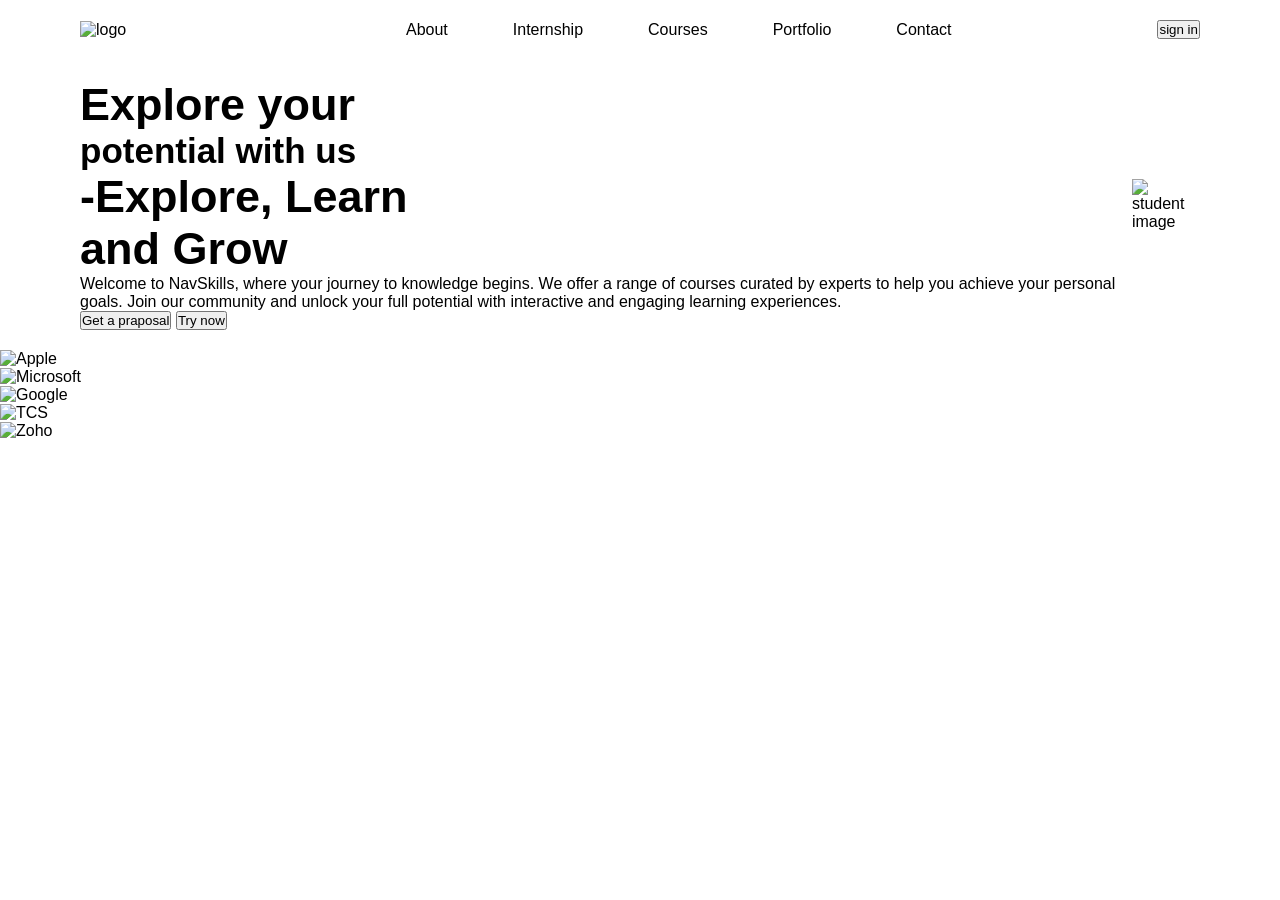
==== index.html @ d1f0f346 "updated" ====
<!DOCTYPE html>
<html lang="en">

<head>
      <meta charset="UTF-8">
      <meta name="viewport" content="width=device-width, initial-scale=1.0">
      <title>navskill</title>
      <link rel="stylesheet" href="style.css">
</head>

<body>
      <header class="header">
            <img class="logo" src="logo.png" alt="logo">
            <nav class="navigation">
                  <ul>
                        <li><a href="#">About</a></li>
                        <li><a href="#">Internship</a></li>
                        <li><a href="#">Courses</a></li>
                        <li><a href="#">Portfolio</a></li>
                        <li><a href="#">Contact</a></li>
                  </ul>
            </nav>
            <button class="signin_btn" type="button">sign in</button>
      </header>
      <main class="hero">
            <div class="hero-text">
            <h1 class="hero-title">
                  <span class="line1">Explore your</span><br>
                  <span class="line2">potential with us</span><br>
                  <span class="line3"> -Explore, Learn</span><br>
                  <span class="line4">and Grow</span>
            </h1>
            <p class="discription">
                  Welcome to NavSkills, where your journey to knowledge begins.
                  We offer a range of courses curated by experts to help you achieve
                  your personal goals. Join our community and unlock your full
                  potential with interactive and engaging learning experiences.
            </p>
            <button class="praposal_btn" type="button">Get a praposal</button>
            <button class="trynow_btn" type="button">Try now</button>
            </div>
            <img class="main_student_img" src="student4.jpeg" alt="student image">
      </main>
      <footer class="footer">
            
                  <ul>
                        <li><img src="apple.jpeg" alt="Apple"></li>
                        <li><img src="microsoft.jpeg" alt="Microsoft"></li>
                        <li><img src="google.jpeg" alt="Google"></li>
                        <li><img src="tcs.jpeg" alt="TCS"></li>
                        <li><img src="zoho.jpeg" alt="Zoho"></li>
                  </ul>
            
      </footer>
</body>

</html>
---- style.css ----
*{
    margin:0;
    padding:0;
    box-sizing:border-box;
}
body{
    font-family: Arial, Helvetica, sans-serif;
    background-color:#ffffff;
}
.header{
      display: flex;
      justify-content: space-between;
      align-items: center;
      padding: 20px 80px;
}
.logo{
      width: 120px;
}
.navigation ul{
      list-style: none;
display: flex;
gap: 65px;

}
.navigation a{
    text-decoration:none;
    color:black;
    font-weight:500;
}
.signin-btn{
      padding:8px 18px;
      margin: auto;
      border: none;
      border-radius: 20px;
background-color: linear-gradient(to right, #ff7ac6, #a36bff);
color: white;
cursor: pointer;
}
.hero{
      display: flex;
      align-items: center;
justify-content: space-between;
      padding: 20px 80px;
}
.line1{
      font-size: 45px;
      font-weight: bolder;
}
.line2{
      font-size: 35px;
      font-weight: bolder;
}
.line3,
.line4{
    font-size: 45px;
      font-weight: bolder;    
}
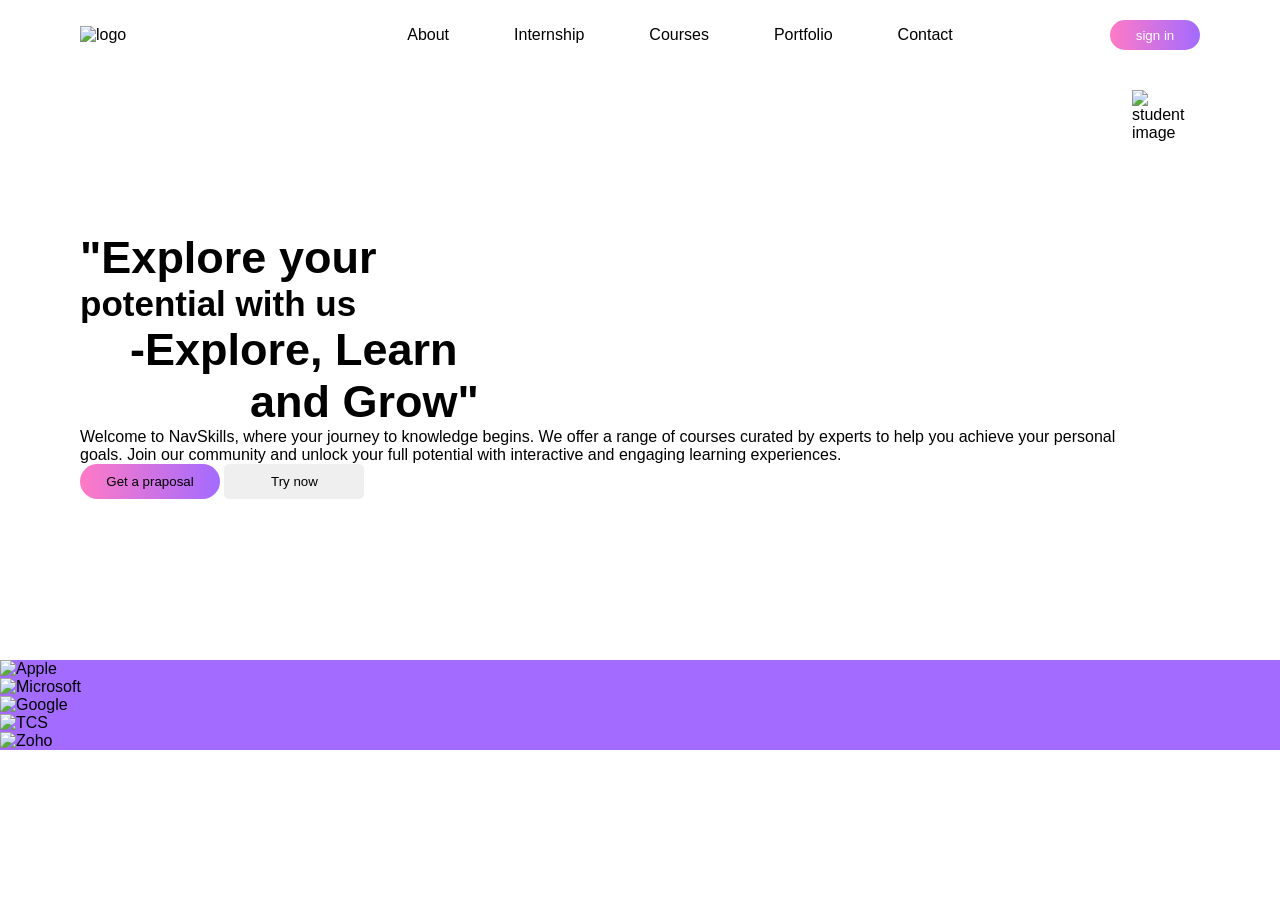
==== commit 78506fe3: "updated html and styled the website's navigation and hero section" ====
--- a/index.html
+++ b/index.html
@@ -25,10 +25,10 @@
       <main class="hero">
             <div class="hero-text">
             <h1 class="hero-title">
-                  <span class="line1">Explore your</span><br>
+                  <span class="line1">"Explore your</span><br>
                   <span class="line2">potential with us</span><br>
                   <span class="line3"> -Explore, Learn</span><br>
-                  <span class="line4">and Grow</span>
+                  <span class="line4">and Grow"</span>
             </h1>
             <p class="discription">
                   Welcome to NavSkills, where your journey to knowledge begins.
--- a/style.css
+++ b/style.css
@@ -1,57 +1,113 @@
-*{
-    margin:0;
-    padding:0;
-    box-sizing:border-box;
+* {
+      margin: 0;
+      padding: 0;
+      box-sizing: border-box;
 }
-body{
-    font-family: Arial, Helvetica, sans-serif;
-    background-color:#ffffff;
+
+body {
+      font-family: Arial, Helvetica, sans-serif;
+      background-color: #ffffff;
 }
-.header{
+
+.header {
       display: flex;
       justify-content: space-between;
       align-items: center;
       padding: 20px 80px;
 }
-.logo{
-      width: 120px;
+
+.logo {
+      width: 170px;
 }
-.navigation ul{
+
+.navigation ul {
       list-style: none;
-display: flex;
-gap: 65px;
+      display: flex;
+      gap: 65px;
 
 }
-.navigation a{
-    text-decoration:none;
-    color:black;
-    font-weight:500;
+
+.navigation a {
+      text-decoration: none;
+      color: black;
+      font-weight: 500;
 }
-.signin-btn{
-      padding:8px 18px;
-      margin: auto;
+
+.signin_btn {
+      width:90px;
+      height:30px;
+      padding: 8px 18px;
       border: none;
       border-radius: 20px;
-background-color: linear-gradient(to right, #ff7ac6, #a36bff);
-color: white;
-cursor: pointer;
+      background: linear-gradient(to right, #ff7ac6, #a36bff);
+      color: white;
+      cursor: pointer;
 }
-.hero{
+
+.hero {
       display: flex;
       align-items: center;
-justify-content: space-between;
+      justify-content: space-between;
       padding: 20px 80px;
 }
-.line1{
+
+.line1 {
       font-size: 45px;
       font-weight: bolder;
 }
-.line2{
+
+.line2 {
       font-size: 35px;
       font-weight: bolder;
+      
 }
+
 .line3,
+.line4 {
+      font-size: 45px;
+      font-weight: bolder;
+}
+.line3{
+      margin-left:50px;
+}
 .line4{
-    font-size: 45px;
-      font-weight: bolder;    
+      margin-left: 170px;
 }
+.navigation  a:hover{
+      color:#ff7ac6;
+
+}
+.footer{
+      display: flex;
+      background-color: #a36bff;
+}
+.main_student_img{
+      height: 550px;
+}
+.praposal_btn{
+    width:140px;
+      height:35px;
+      padding: 8px 18px;
+      border: none;
+      border-radius: 20px;
+      background: linear-gradient(to right, #ff7ac6, #a36bff);
+      color:black;
+      cursor: pointer;  
+}
+.trynow_btn{
+    width:140px;
+      height:35px;
+      padding: 8px 18px;
+      border: 20px;;
+      border-color: #ff7ac6;
+      border-radius: 5px;
+      background: white
+      color: black;
+      cursor: pointer;    
+}
+.trynow_btn:hover{
+      background:linear-gradient(to right, #ff7ac6, #a36bff) ;
+}
+.praposal_btn:hover{
+      background: white;
+}
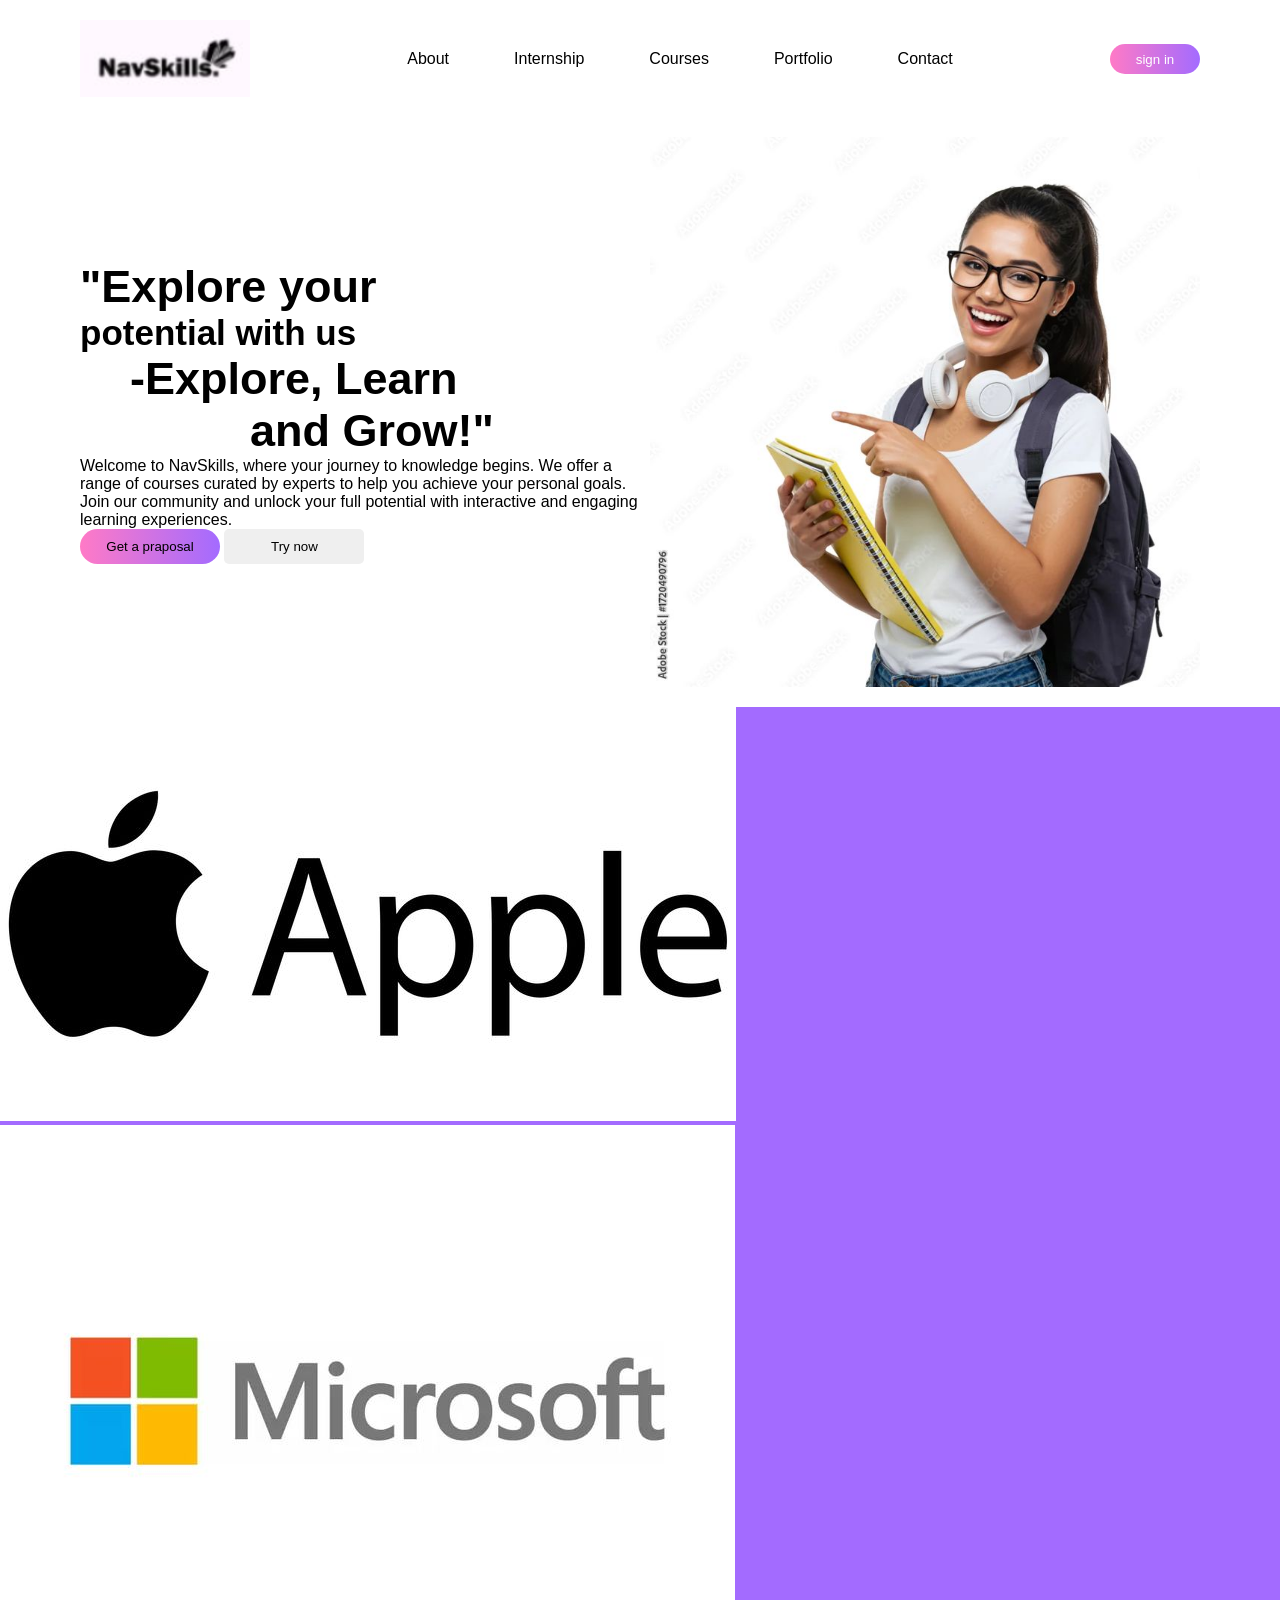
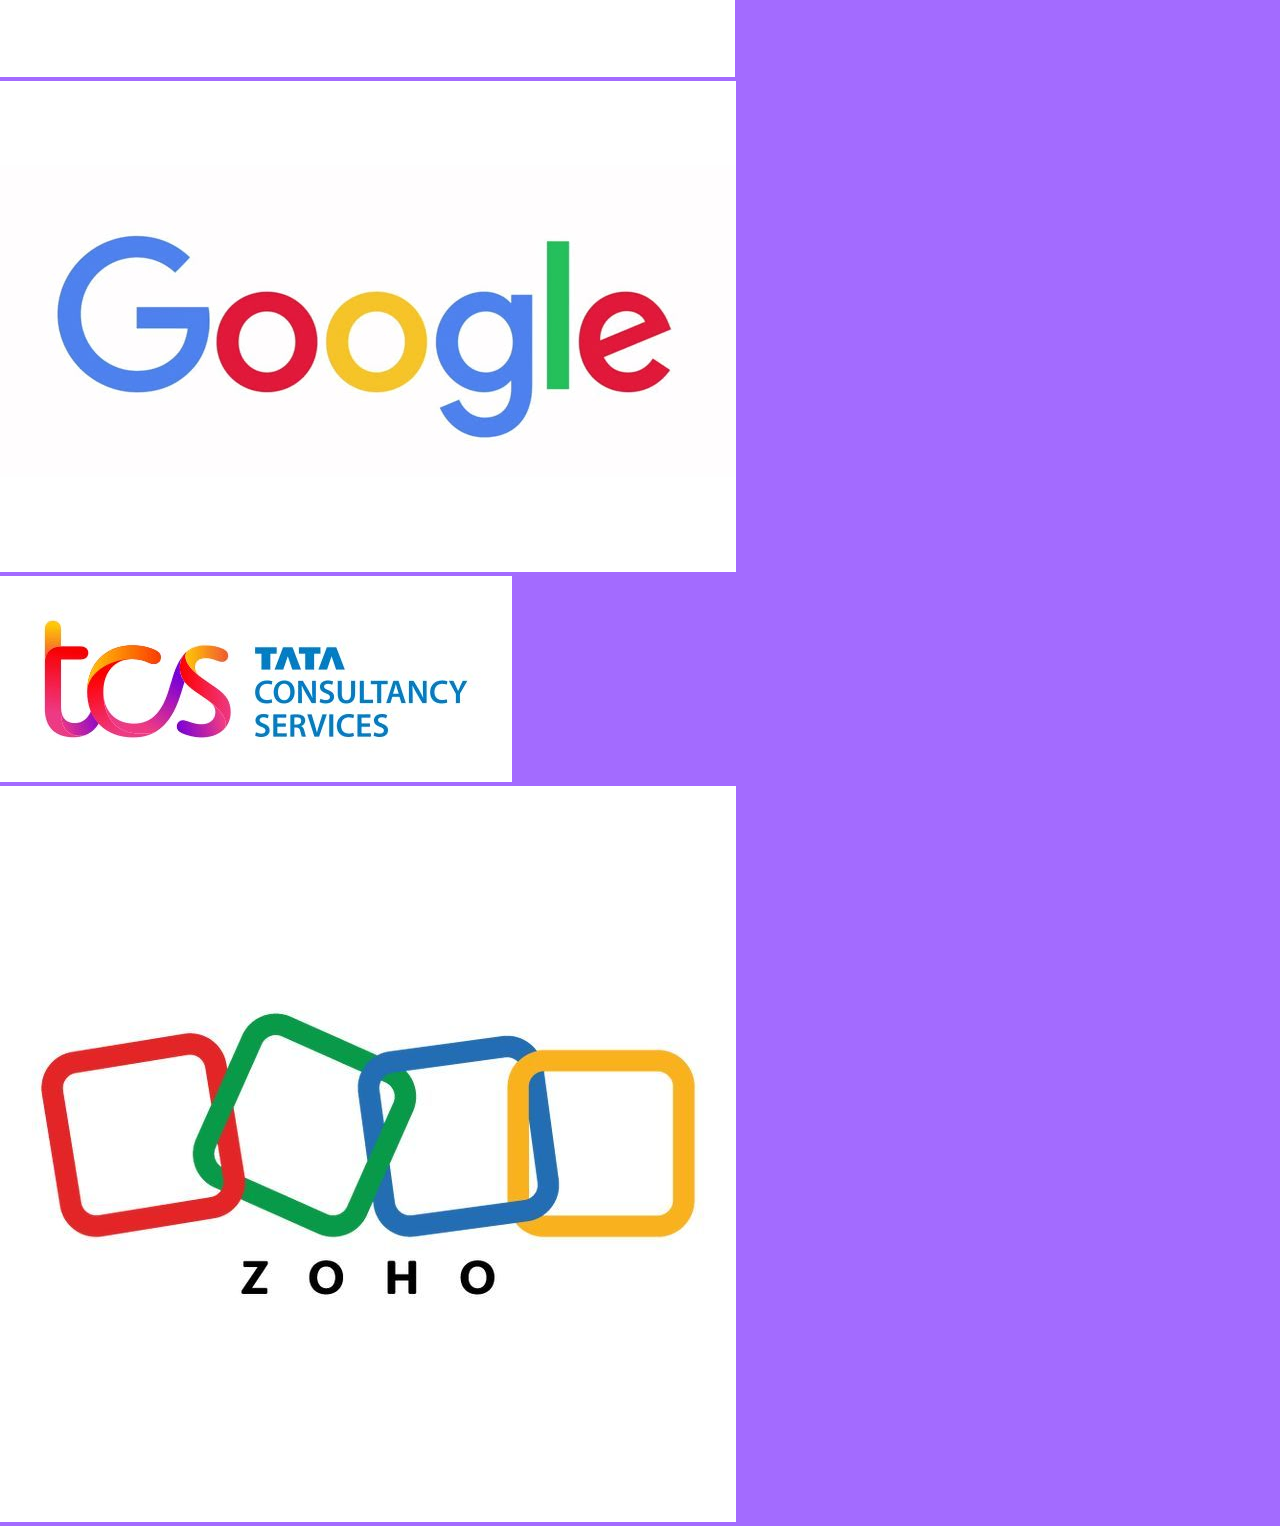
==== commit df4ee5b7: "updated html file" ====
--- a/index.html
+++ b/index.html
@@ -10,7 +10,7 @@
 
 <body>
       <header class="header">
-            <img class="logo" src="logo.png" alt="logo">
+            <img class="logo" src="images/logo.png" alt="logo">
             <nav class="navigation">
                   <ul>
                         <li><a href="#">About</a></li>
@@ -28,7 +28,7 @@
                   <span class="line1">"Explore your</span><br>
                   <span class="line2">potential with us</span><br>
                   <span class="line3"> -Explore, Learn</span><br>
-                  <span class="line4">and Grow"</span>
+                  <span class="line4">and Grow!"</span>
             </h1>
             <p class="discription">
                   Welcome to NavSkills, where your journey to knowledge begins.
@@ -39,16 +39,16 @@
             <button class="praposal_btn" type="button">Get a praposal</button>
             <button class="trynow_btn" type="button">Try now</button>
             </div>
-            <img class="main_student_img" src="student4.jpeg" alt="student image">
+            <img class="main_student_img" src="images/student4.jpeg" alt="student image">
       </main>
       <footer class="footer">
             
                   <ul>
-                        <li><img src="apple.jpeg" alt="Apple"></li>
-                        <li><img src="microsoft.jpeg" alt="Microsoft"></li>
-                        <li><img src="google.jpeg" alt="Google"></li>
-                        <li><img src="tcs.jpeg" alt="TCS"></li>
-                        <li><img src="zoho.jpeg" alt="Zoho"></li>
+                        <li><img src="images/apple.jpeg" alt="Apple"></li>
+                        <li><img src="images/microsoft.jpeg" alt="Microsoft"></li>
+                        <li><img src="images/google.jpeg" alt="Google"></li>
+                        <li><img src="images/tcs.jpeg" alt="TCS"></li>
+                        <li><img src="images/zoho.jpeg" alt="Zoho"></li>
                   </ul>
             
       </footer>
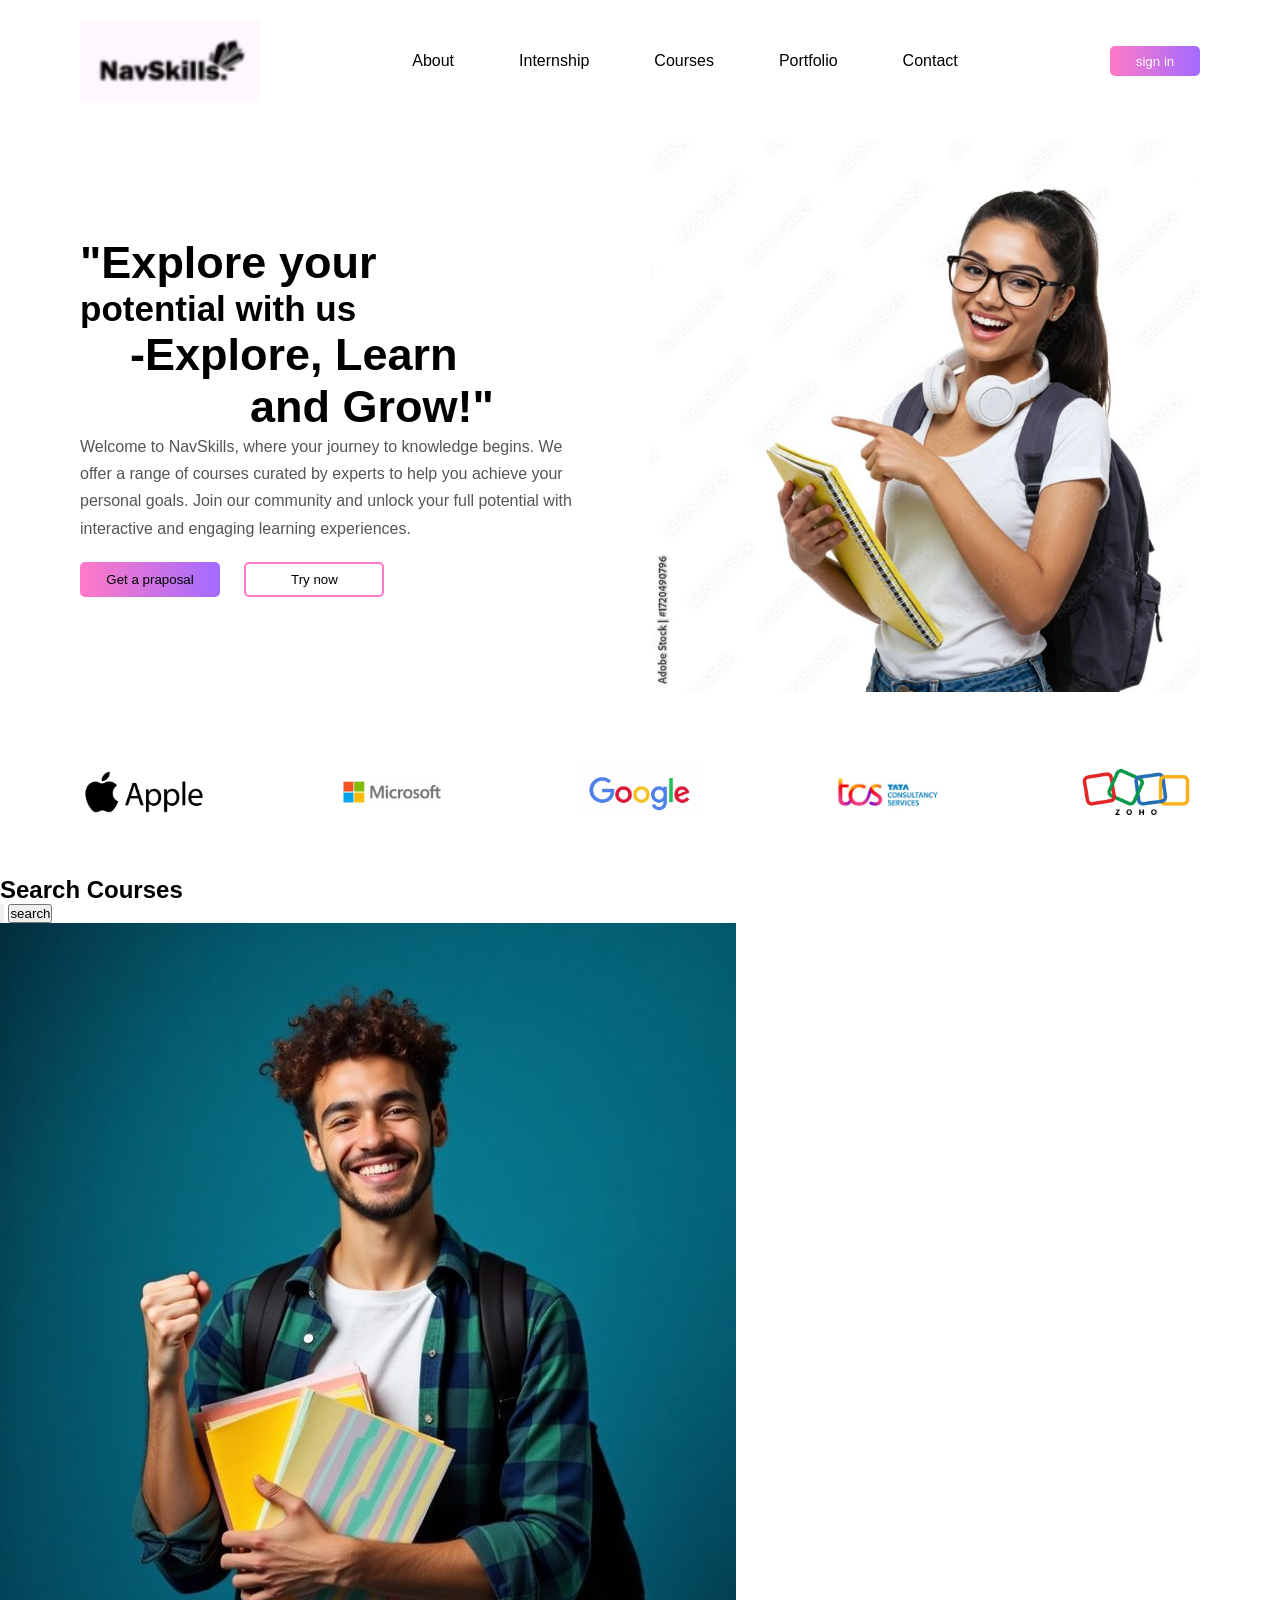
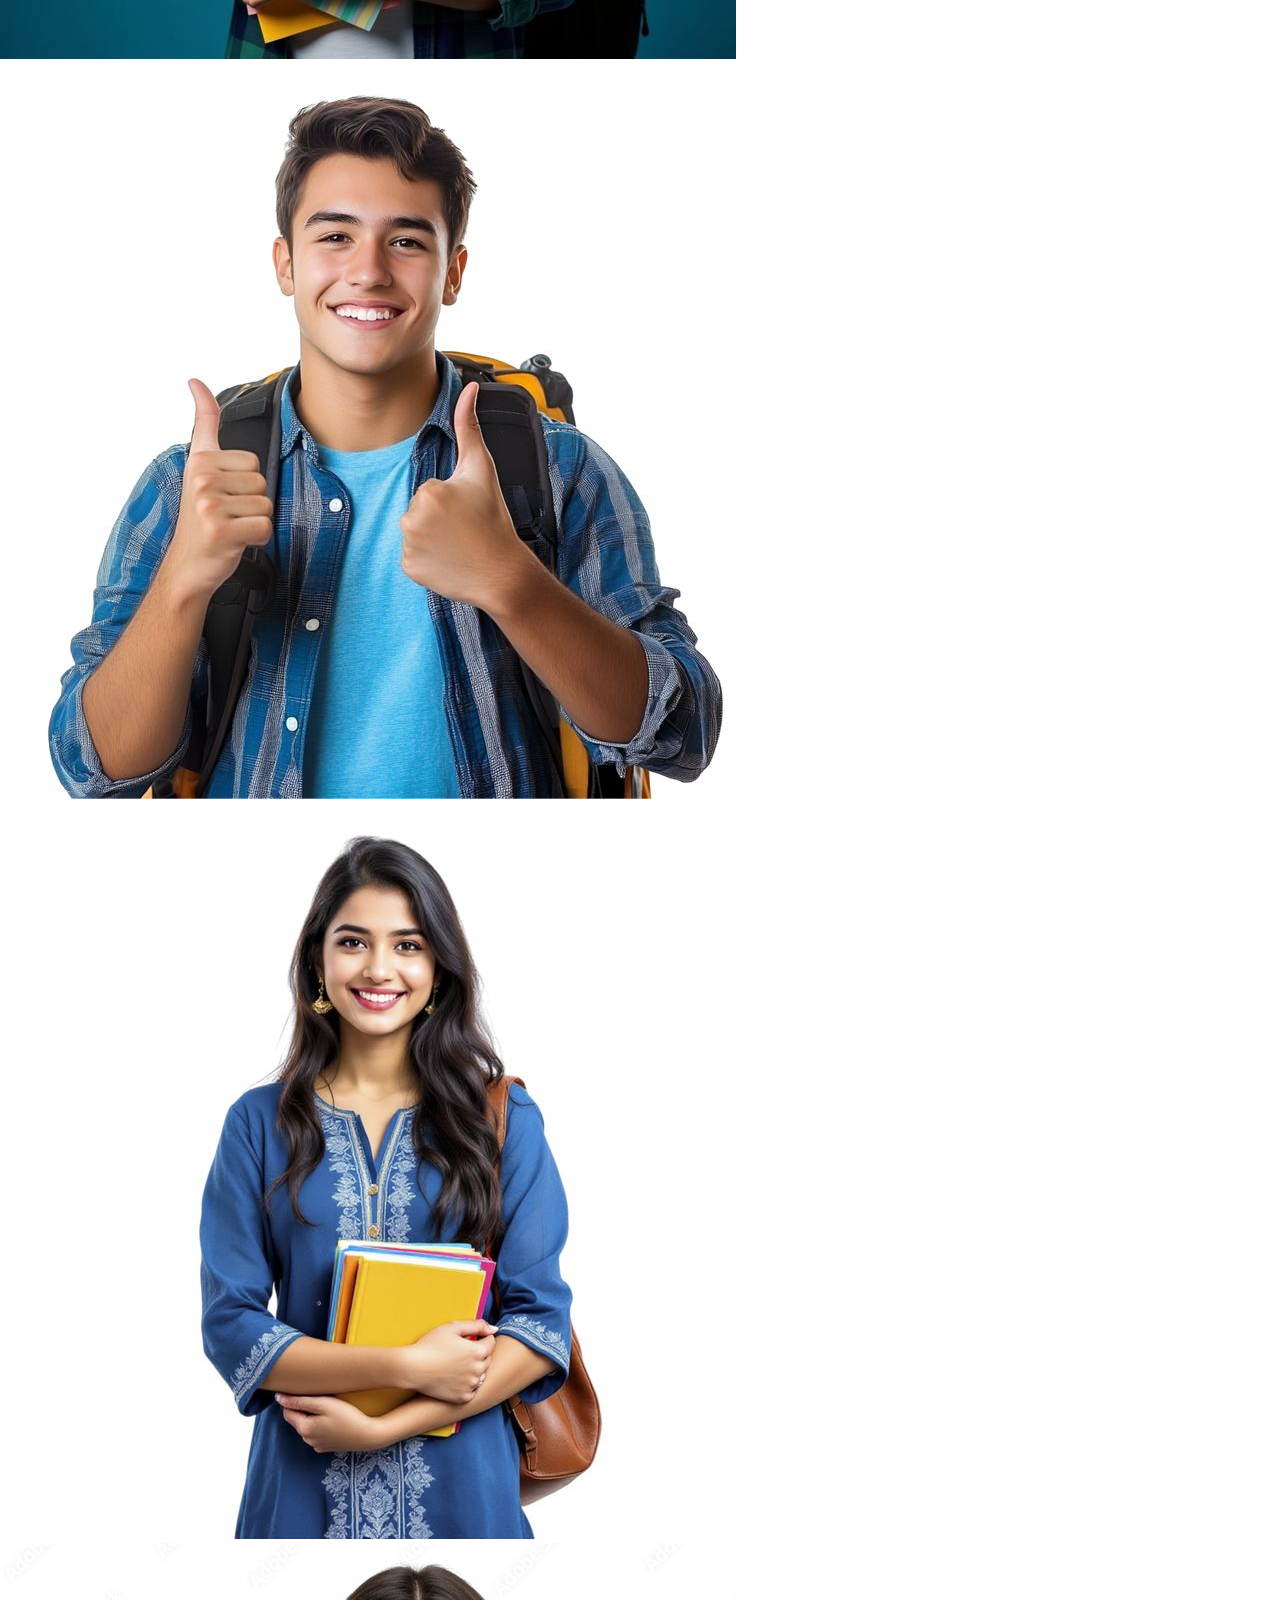
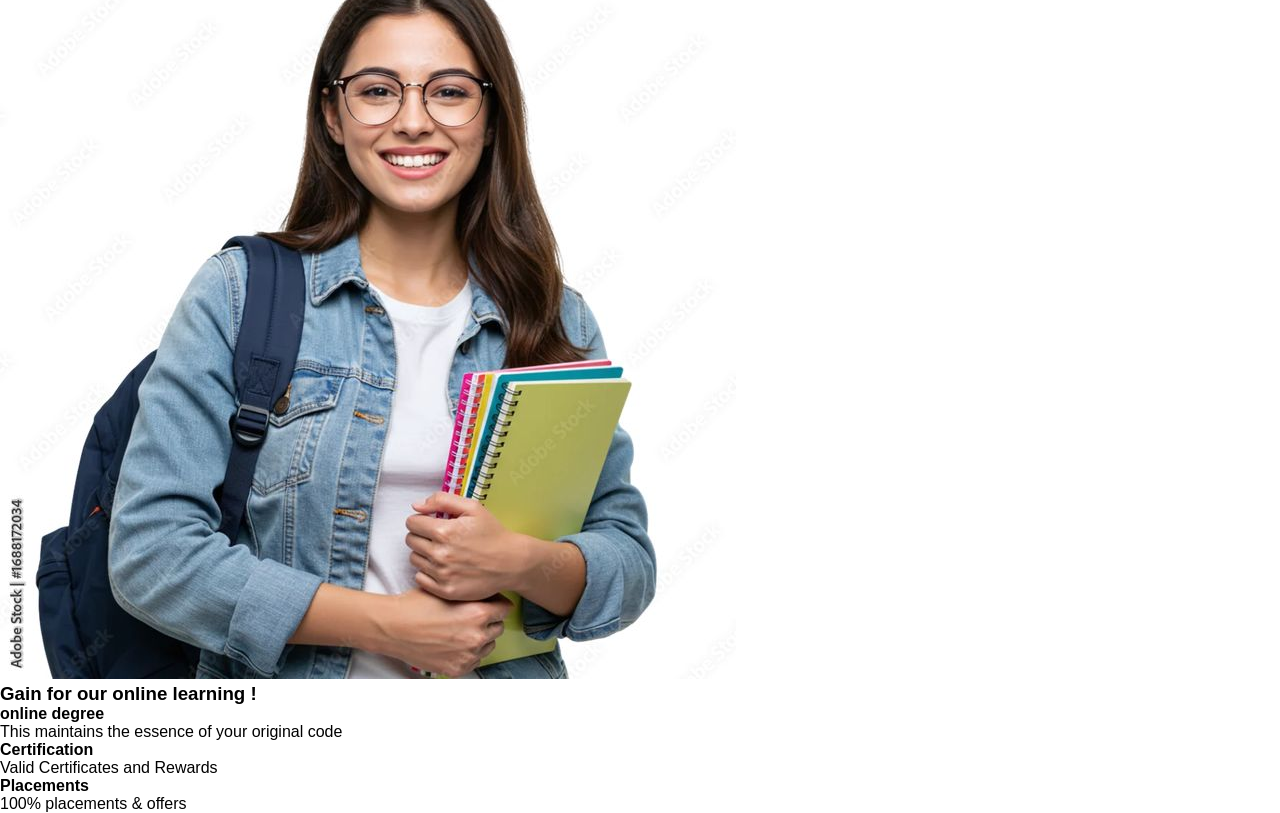
==== commit 2263e2d1: "updated next page when scrolled" ====
--- a/index.html
+++ b/index.html
@@ -24,34 +24,57 @@
       </header>
       <main class="hero">
             <div class="hero-text">
-            <h1 class="hero-title">
-                  <span class="line1">"Explore your</span><br>
-                  <span class="line2">potential with us</span><br>
-                  <span class="line3"> -Explore, Learn</span><br>
-                  <span class="line4">and Grow!"</span>
-            </h1>
-            <p class="discription">
-                  Welcome to NavSkills, where your journey to knowledge begins.
-                  We offer a range of courses curated by experts to help you achieve
-                  your personal goals. Join our community and unlock your full
-                  potential with interactive and engaging learning experiences.
-            </p>
-            <button class="praposal_btn" type="button">Get a praposal</button>
-            <button class="trynow_btn" type="button">Try now</button>
+                  <h1 class="hero-title">
+                        <span class="line1">"Explore your</span><br>
+                        <span class="line2">potential with us</span><br>
+                        <span class="line3"> -Explore, Learn</span><br>
+                        <span class="line4">and Grow!"</span>
+                  </h1>
+                  <p class="discription">
+                        Welcome to NavSkills, where your journey to knowledge begins.
+                        We offer a range of courses curated by experts to help you achieve
+                        your personal goals. Join our community and unlock your full
+                        potential with interactive and engaging learning experiences.
+                  </p>
+                  <button class="praposal_btn" type="button">Get a praposal</button>
+                  <button class="trynow_btn" type="button">Try now</button>
             </div>
             <img class="main_student_img" src="images/student4.jpeg" alt="student image">
       </main>
       <footer class="footer">
-            
-                  <ul>
-                        <li><img src="images/apple.jpeg" alt="Apple"></li>
-                        <li><img src="images/microsoft.jpeg" alt="Microsoft"></li>
-                        <li><img src="images/google.jpeg" alt="Google"></li>
-                        <li><img src="images/tcs.jpeg" alt="TCS"></li>
-                        <li><img src="images/zoho.jpeg" alt="Zoho"></li>
-                  </ul>
-            
+
+            <ul>
+                  <li><img src="images/apple.jpeg" alt="Apple"></li>
+                  <li><img src="images/microsoft.jpeg" alt="Microsoft"></li>
+                  <li><img src="images/google.jpeg" alt="Google"></li>
+                  <li><img src="images/tcs.jpeg" alt="TCS"></li>
+                  <li><img src="images/zoho.jpeg" alt="Zoho"></li>
+            </ul>
+
       </footer>
+      <section class="search_courses">
+            <h2> Search Courses</h1>
+      </section>
+      <div class="search_bar">
+            <input type="button" placeholder="Search the course">
+            <button type="button"> search </button>
+      </div>
+      <div class="second_page">
+            <div class="images_page2">
+                  <img src="images/student1.jpeg" alt="student1">
+                  <img src="images/student2.jpeg" alt="student2">
+                  <img src="images/student3.jpeg" alt="student3">
+                  <img src="images/student5.jpeg" alt="student5">
+            </div>
+            <div class="text_page2">
+                  <h3> <span>Gain</span> for our online learning !</h3>
+                  <p><strong>online degree</strong><br>This maintains the essence of your original code</p>
+                  <p><strong>Certification</strong><br>Valid Certificates and Rewards</p>
+                 <p><strong>Placements</strong><br>100% placements & offers</p>
+
+
+            </div>
+      </div>
 </body>
 
 </html>
--- a/style.css
+++ b/style.css
@@ -17,7 +17,7 @@
 }
 
 .logo {
-      width: 170px;
+      width: 180px;
 }
 
 .navigation ul {
@@ -33,12 +33,17 @@
       font-weight: 500;
 }
 
+.navigation  a:hover{
+      color:#ff7ac6;
+
+}
+
 .signin_btn {
       width:90px;
       height:30px;
       padding: 8px 18px;
       border: none;
-      border-radius: 20px;
+      border-radius: 5px;
       background: linear-gradient(to right, #ff7ac6, #a36bff);
       color: white;
       cursor: pointer;
@@ -49,6 +54,13 @@
       align-items: center;
       justify-content: space-between;
       padding: 20px 80px;
+}
+.discription{
+    font-size: 16px;
+    line-height: 1.7;
+    color: #555;
+    max-width: 500px;
+    margin-bottom: 20px;
 }
 
 .line1 {
@@ -73,14 +85,23 @@
 .line4{
       margin-left: 170px;
 }
-.navigation  a:hover{
-      color:#ff7ac6;
 
+
+.footer img{
+    width: 120px;
+    height: auto;
 }
-.footer{
+.footer ul{
       display: flex;
-      background-color: #a36bff;
+      background-color: white;
+      justify-content: space-around;
+      list-style:none ;
+      align-items: center;
+      padding: 20px;
+      
 }
+
+
 .main_student_img{
       height: 550px;
 }
@@ -89,7 +110,7 @@
       height:35px;
       padding: 8px 18px;
       border: none;
-      border-radius: 20px;
+      border-radius: 5px;
       background: linear-gradient(to right, #ff7ac6, #a36bff);
       color:black;
       cursor: pointer;  
@@ -98,12 +119,12 @@
     width:140px;
       height:35px;
       padding: 8px 18px;
-      border: 20px;;
-      border-color: #ff7ac6;
+      border: 2px solid #ff7ac6;
       border-radius: 5px;
-      background: white
+      background: white;
+      margin-left: 20px;
       color: black;
-      cursor: pointer;    
+      cursor: pointer;
 }
 .trynow_btn:hover{
       background:linear-gradient(to right, #ff7ac6, #a36bff) ;
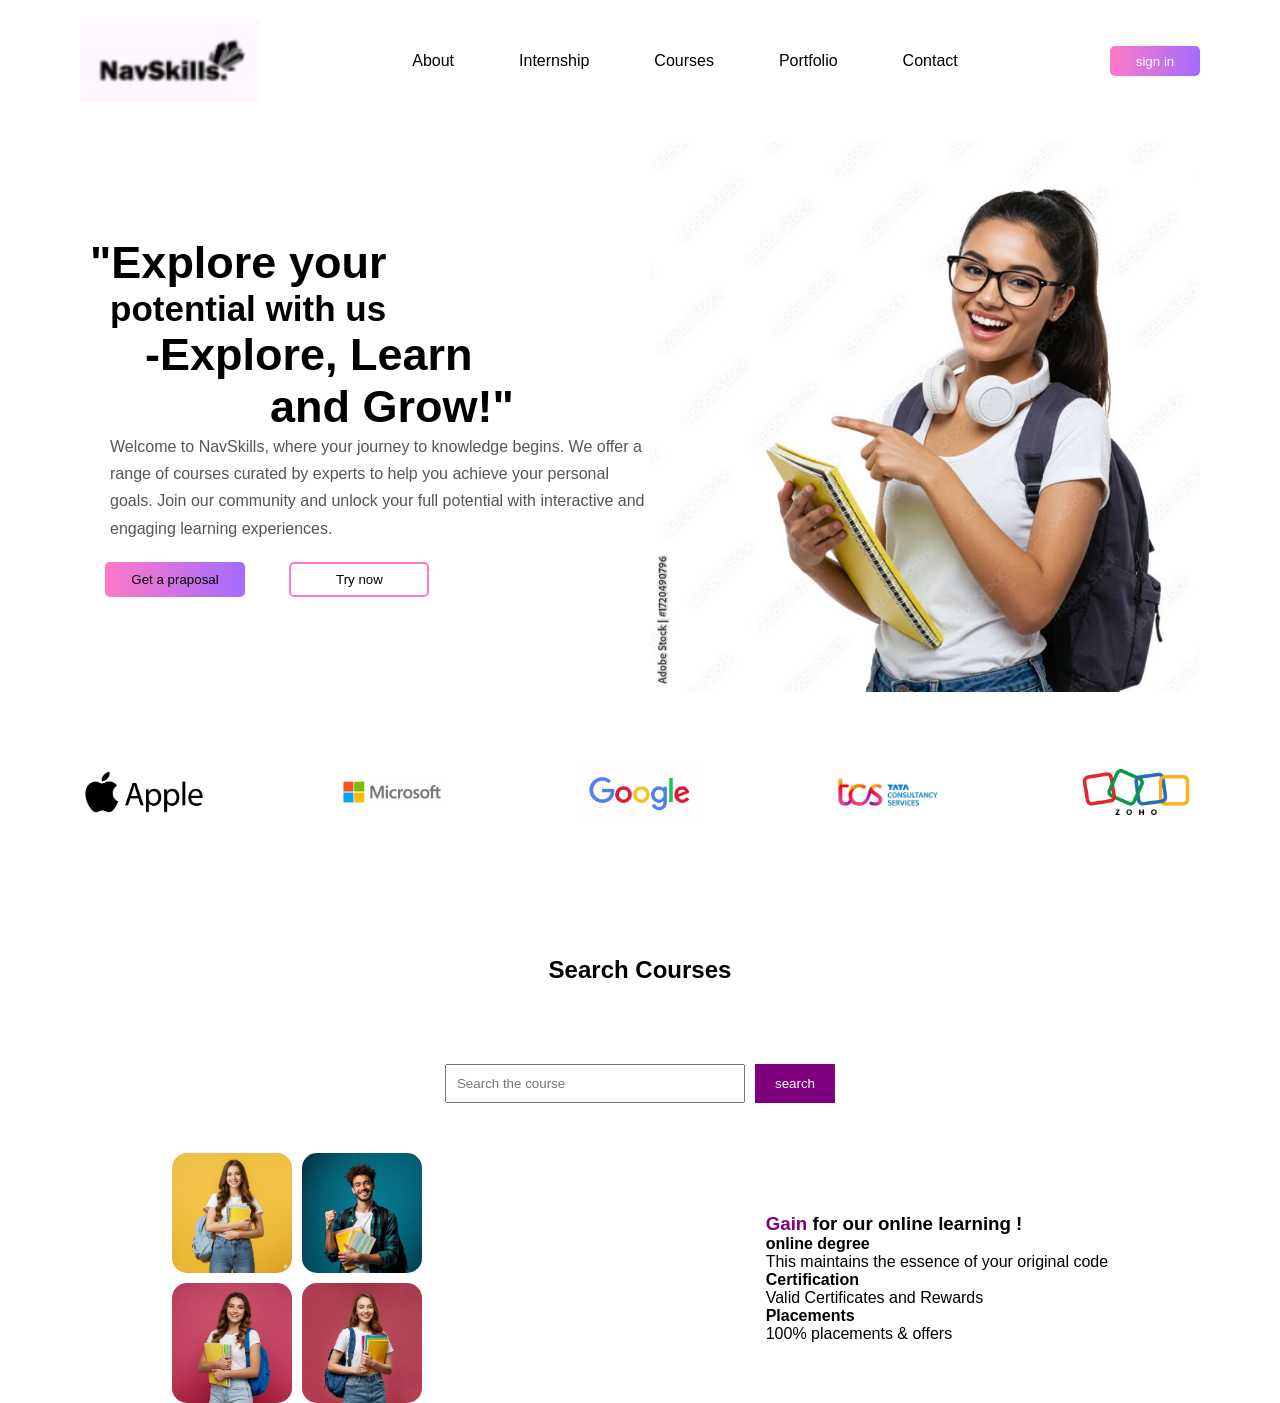
==== commit 330f8d28: "added js which logic of my website and also updated html" ====
--- a/index.html
+++ b/index.html
@@ -56,7 +56,7 @@
             <h2> Search Courses</h1>
       </section>
       <div class="search_bar">
-            <input type="button" placeholder="Search the course">
+            <input type="text" placeholder="Search the course" class="search_input">
             <button type="button"> search </button>
       </div>
       <div class="second_page">
@@ -75,6 +75,7 @@
 
             </div>
       </div>
+      <script src="script.js"></script>
 </body>
 
 </html>
--- a/style.css
+++ b/style.css
@@ -59,18 +59,21 @@
     font-size: 16px;
     line-height: 1.7;
     color: #555;
-    max-width: 500px;
+    max-width: 700px;
     margin-bottom: 20px;
+    margin-left: 30px;
 }
 
 .line1 {
       font-size: 45px;
       font-weight: bolder;
+      margin-left: 10px;
 }
 
 .line2 {
       font-size: 35px;
       font-weight: bolder;
+      margin-left: 30px;
       
 }
 
@@ -80,10 +83,10 @@
       font-weight: bolder;
 }
 .line3{
-      margin-left:50px;
+      margin-left:65px;
 }
 .line4{
-      margin-left: 170px;
+      margin-left: 190px;
 }
 
 
@@ -113,7 +116,9 @@
       border-radius: 5px;
       background: linear-gradient(to right, #ff7ac6, #a36bff);
       color:black;
-      cursor: pointer;  
+      cursor: pointer;
+      margin-left: 25px;  
+      
 }
 .trynow_btn{
     width:140px;
@@ -122,7 +127,7 @@
       border: 2px solid #ff7ac6;
       border-radius: 5px;
       background: white;
-      margin-left: 20px;
+      margin-left: 40px;
       color: black;
       cursor: pointer;
 }
@@ -131,4 +136,61 @@
 }
 .praposal_btn:hover{
       background: white;
+}
+.search_courses{
+    padding: 80px 20px;
+    text-align: center;
+    background: #fff;
+}
+
+.search_coursesh2{
+    font-size: 32px;
+    margin-bottom: 30px;
+}
+
+.search_bar{
+    display: flex;
+    justify-content: center;
+    gap: 10px;
+    margin-bottom: 50px;
+}
+
+.search_bar input{
+    width: 300px;
+    padding: 10px;
+}
+
+.search_bar button{
+    padding: 10px 20px;
+    background: purple;
+    color: white;
+    border: none;
+}
+
+.second_page{
+    display: flex;
+    justify-content: space-around;
+    align-items: center;
+    flex-wrap: wrap;
+}
+
+.images_page2{
+    display: grid;
+    grid-template-columns: repeat(2, 120px);
+    gap: 10px;
+}
+
+.images_page2 img{
+    width: 120px;
+    height: 120px;
+    border-radius: 15px;
+}
+
+.text_page2{
+    max-width: 400px;
+    text-align: left;
+}
+
+.text_page2 span{
+    color: purple;
 }
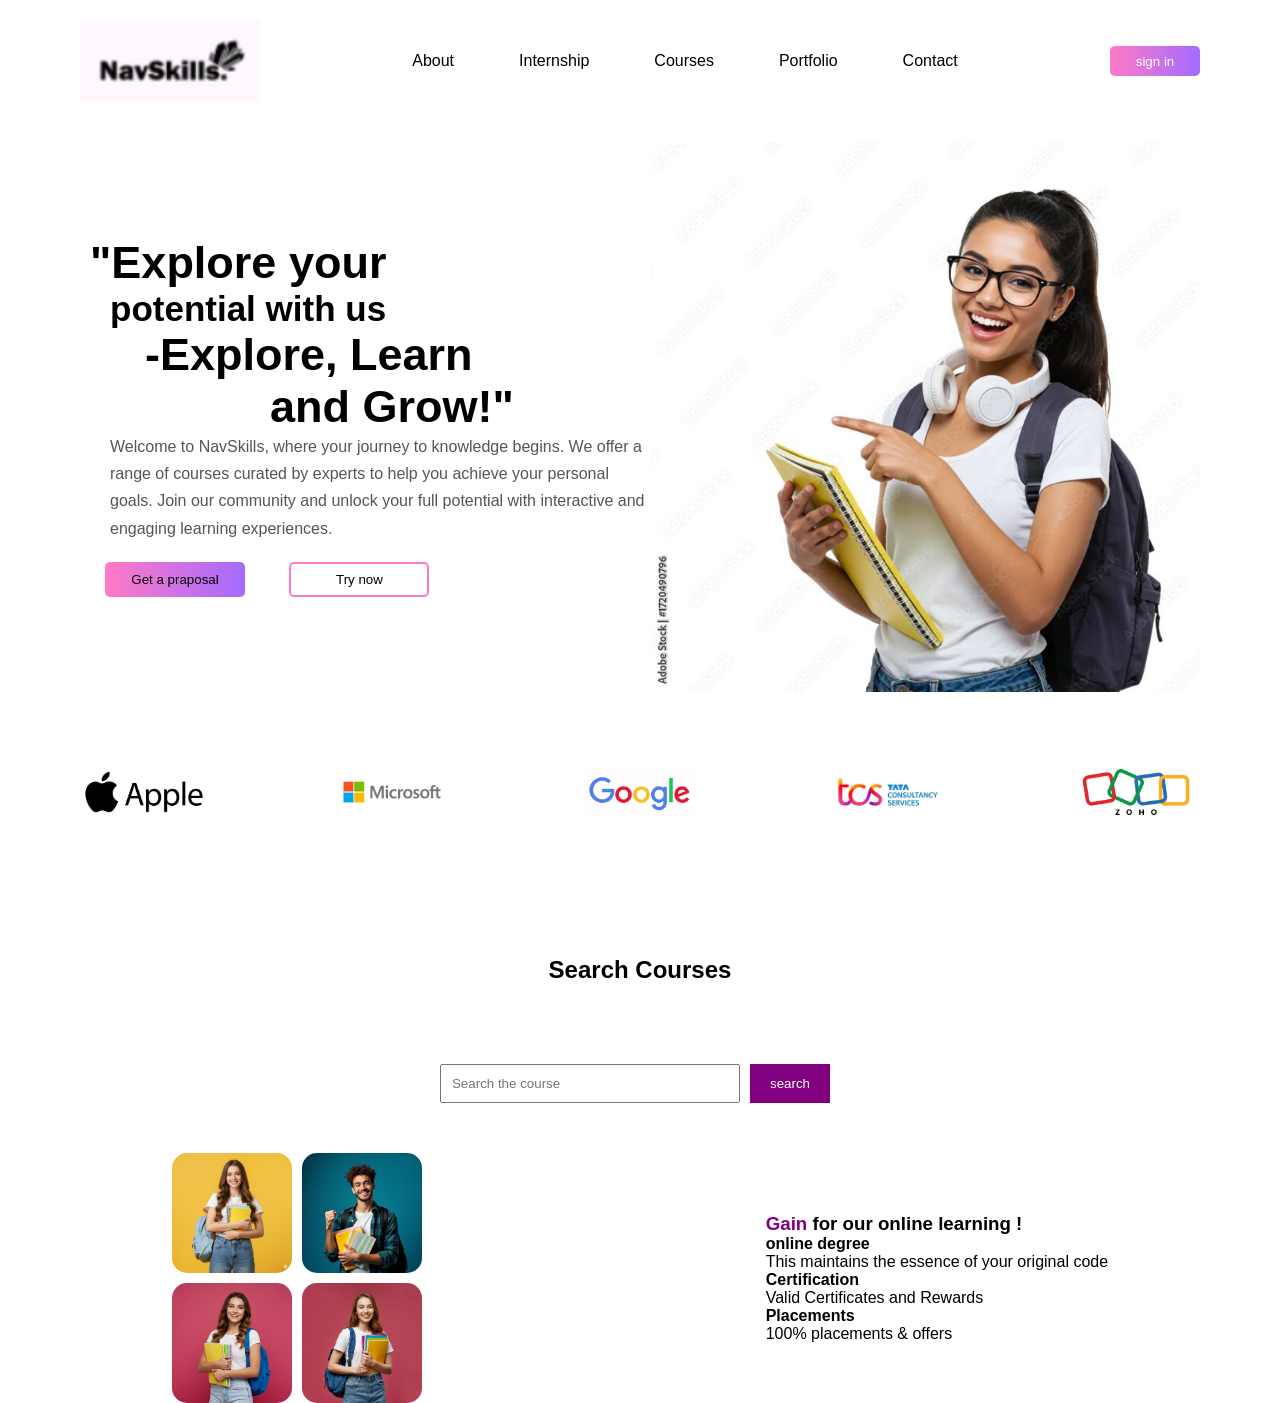
==== commit 56aa15d0: "updated html and css in my code and also updated some more logic part" ====
--- a/index.html
+++ b/index.html
@@ -57,7 +57,8 @@
       </section>
       <div class="search_bar">
             <input type="text" placeholder="Search the course" class="search_input">
-            <button type="button"> search </button>
+            <button type="button" class="search-btn"> search </button>
+            <div id="results"></div>
       </div>
       <div class="second_page">
             <div class="images_page2">
--- a/style.css
+++ b/style.css
@@ -193,4 +193,16 @@
 
 .text_page2 span{
     color: purple;
+}
+#results {
+    margin-top: 20px;
+    text-align: center;
+}
+
+.course-card {
+    padding: 10px;
+    margin: 10px auto;
+    width: 300px;
+    border: 1px solid #ddd;
+    border-radius: 8px;
 }
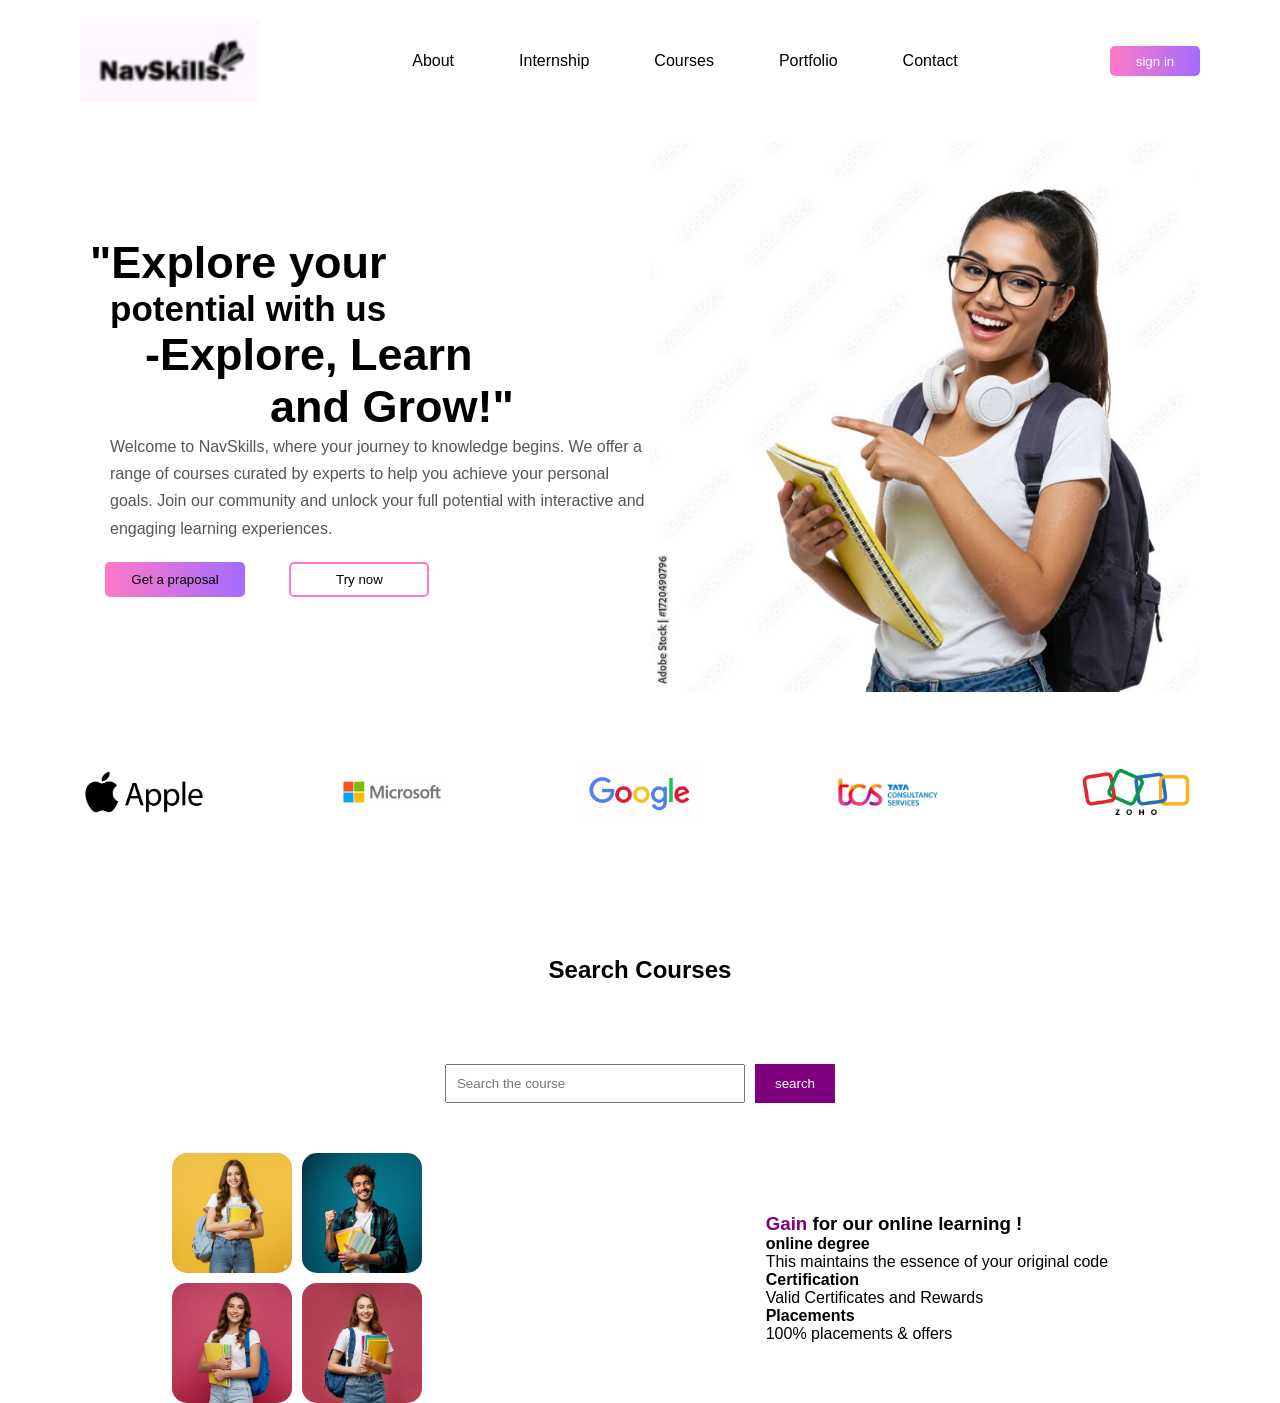
==== commit 62cfc78a: "fixed html code" ====
--- a/index.html
+++ b/index.html
@@ -58,8 +58,8 @@
       <div class="search_bar">
             <input type="text" placeholder="Search the course" class="search_input">
             <button type="button" class="search-btn"> search </button>
-            <div id="results"></div>
       </div>
+      <div id="results"></div>
       <div class="second_page">
             <div class="images_page2">
                   <img src="images/student1.jpeg" alt="student1">
